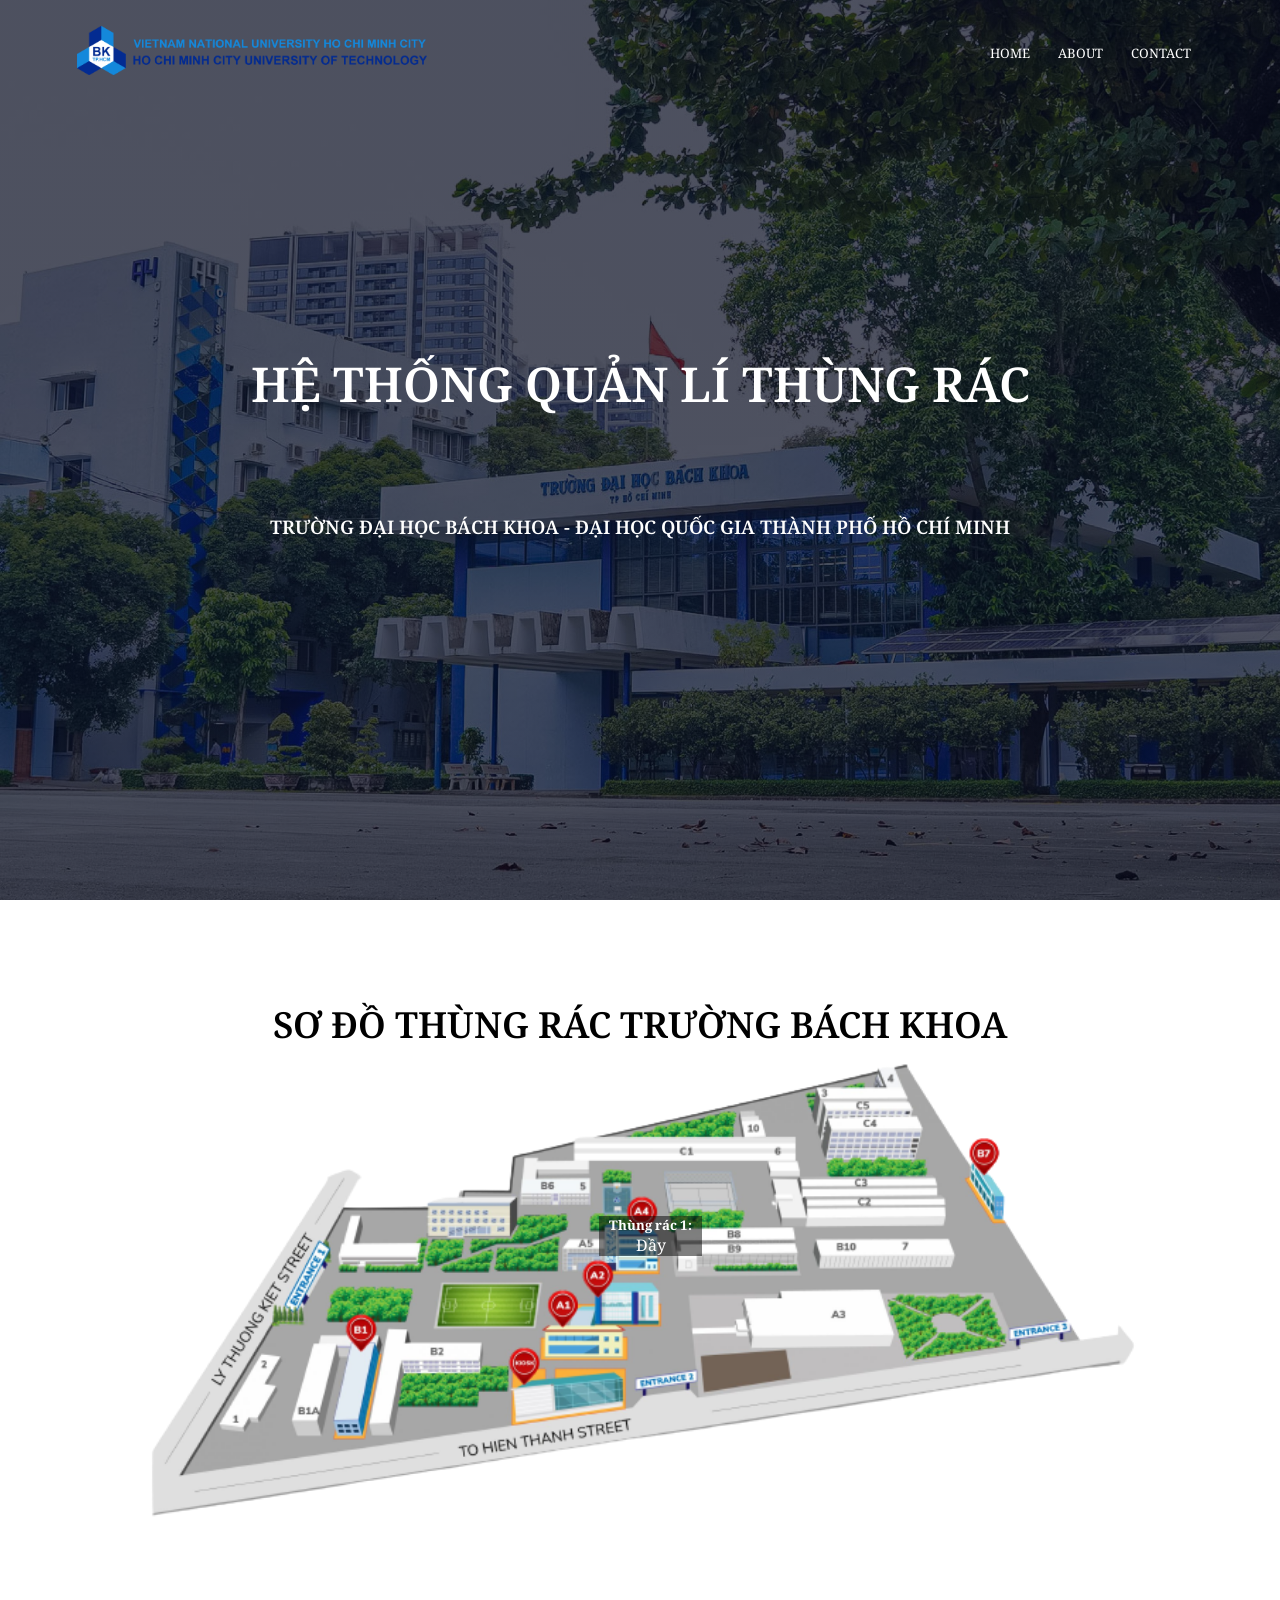
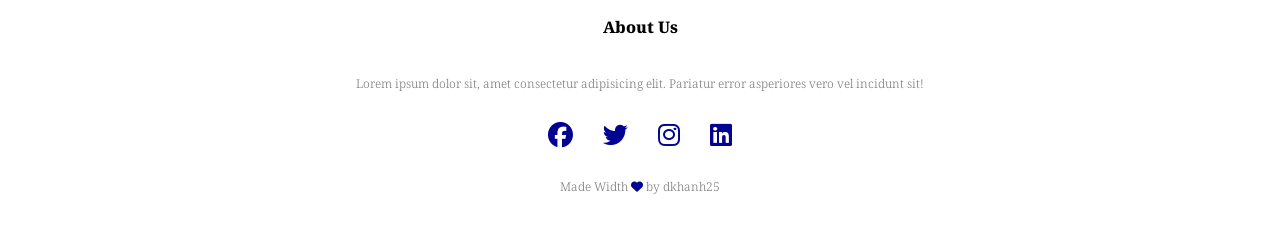
==== index.html @ ce169d9d "Add files via upload" ====
<!DOCTYPE html>
<html lang="en">
  <head>
    <meta charset="UTF-8" />
    <meta http-equiv="X-UA-Compatible" content="IE=edge" />
    <meta name="viewport" content="width=device-width, initial-scale=1.0" />
    <title>University Website</title>
    <link rel="stylesheet" href="style.css" />
    <link rel="preconnect" href="https://fonts.googleapis.com" />
    <link rel="preconnect" href="https://fonts.gstatic.com" crossorigin />
    <link
      href="https://fonts.googleapis.com/css2?family=Noto+Serif:ital,wght@0,400;0,700;1,400;1,700&display=swap"
      rel="stylesheet"
    />
    <link rel="stylesheet" href="https://cdnjs.cloudflare.com/ajax/libs/font-awesome/6.2.1/css/all.min.css" integrity="sha512-MV7K8+y+gLIBoVD59lQIYicR65iaqukzvf/nwasF0nqhPay5w/9lJmVM2hMDcnK1OnMGCdVK+iQrJ7lzPJQd1w==" crossorigin="anonymous" referrerpolicy="no-referrer" />    <body>
    <section class="header">
      <nav>
        <a href="index.html"><img src="./images/bk_name_en.png" alt="" /></a>
        <div class="nav-links" id="navLinks">
          <i class="fa-solid fa fa-xmark" onclick="hideMenu()"></i>
          <ul>
            <li><a href="./index.html">HOME</a></li>
            <li><a href="./about.html">ABOUT</a></li>
            <li><a href="./contact.html">CONTACT</a></li>
          </ul>
        </div>
        <i class="fa-solid fa fa-bars" onclick="showMenu()"></i>
      </nav>
      <div class="text-box">
        <h1>HỆ THỐNG QUẢN LÍ THÙNG RÁC </h1>
        <pre>



        </pre>
        <h3>TRƯỜNG ĐẠI HỌC BÁCH KHOA - ĐẠI HỌC QUỐC GIA THÀNH PHỐ HỒ CHÍ MINH</h3>
      </div>
    </section>

    <!-- course -->

    <section class="course">
      <h1>SƠ ĐỒ THÙNG RÁC TRƯỜNG BÁCH KHOA</h1>
        <div class="campus-col">
          <img src="./images/map.png" alt="">
          <div class="text-block">
            <h5> Thùng rác 1: </h5>
            <h8> Đầy</h8>
          </div>
          </div>



    <!--------- footer --------->

    <section class="footer">
      <h4>About Us</h4>
      <p>Lorem ipsum dolor sit, amet consectetur adipisicing elit. Pariatur error asperiores vero vel incidunt sit!</p>
      
      <div>
        <div> 
          
        </div>
      <div> 

        
      </div>

      
      </div>
      
      <div class="icons">
        <i class="fa-brands fa-facebook"></i>
        <i class="fa-brands fa-twitter"></i>
        <i class="fa-brands fa-instagram"></i>
        <i class="fa-brands fa-linkedin"></i>
      </div>
      <p>Made Width <i class="fa-solid fa-heart"></i> by dkhanh25</p>
    </section>

    <script src="script.js"></script>
  </body>
</html>
---- style.css ----
* {
  font-family: "Noto Serif", serif;
  margin: 0;
  padding: 0;
  box-sizing: border-box;
}
.header {
  min-height: 100vh;
  width: 100%;
  background-image: linear-gradient(rgba(4, 9, 30, 0.7), rgba(4, 9, 30, 0.7)),
    url(./images/36986508.jpeg);
  background-position: center;
  background-size: cover;
  position: relative;
}

nav {
  display: flex;
  padding: 2% 6%;
  justify-content: space-between;
  align-items: center;
}
nav img {
  width: 350px;
}
.nav-links {
  flex: 1;
  text-align: right;
}

.nav-links ul li {
  list-style: none;
  display: inline-block;
  padding: 8px 12px;
  position: relative;
}
.nav-links ul li a {
  color: #fff;
  text-decoration: none;
  font-size: 13px;
}
.nav-links ul li::after {
  content: "";
  width: 0%;
  height: 2px;
  background: #030391;
  display: block;
  margin: auto;
  transition: 0.5s;
}
.nav-links ul li:hover::after {
  width: 100%;
}
.text-box {
  position: absolute;
  top: 50%;
  right: 50%;
  transform: translate(50%, -50%);
  text-align: center;
  color: #fff;
  width: 90%;
}
.text-box h1 {
  font-size: 48px;
}
.text-box p {
  margin: 10px 0 40px;
  font-size: 14px;
}
.hero-btn {
  display: inline-block;
  text-decoration: none;
  color: #fff;
  border: 1px solid #fff;
  padding: 12px 34px;
  font-size: 13px;
  background-color: transparent;
  position: relative;
  cursor: pointer;
}
.hero-btn:hover {
  border: 1px solid #030391;
  background: #030391;
  transition: 1s;
  color: #fff;
}
nav .fa {
  display: none;
}
@media (max-width: 700px) {
  .text-box h1 {
    font-size: 20px;
  }
  .text-box h1000 {
    font-size: 10px;
  }
  .nav-links ul li {
    display: block;
  }
  .nav-links {
    position: absolute;
    background: #030391;
    height: 100vh;
    width: 200px;
    top: -800px;
    right: 0px;
    text-align: left;
    z-index: 2;
    transition: 0.7s;
  }
  nav .fa {
    display: block;
    color: #fff;
    margin: 10px;
    font-size: 22px;
    cursor: pointer;
  }
  .nav-links ul {
    padding: 30px;
  }
}

/* course */

.course {
  width: 80%;
  margin: auto;
  text-align: center;
  padding-top: 100px;
}
h1 {
  font-size: 36px;
  font-weight: 600;
}
p {
  color: #777;
  font-size: 12px;
  font-weight: 300;
  line-height: 22px;
  padding: 10px;
}
.row {
  margin-top: 5%;
  display: flex;
  justify-content: space-between;
}
.course-col {
  flex-basis: 31%;
  background-color: #fff3f3;
  border-radius: 10px;
  margin-bottom: 5%;
  padding: 20px 12px;
  box-sizing: border-box;
  transition: 0.5s;
}
h3 {
  text-align: center;
  font-weight: 600;
  margin: 10px 0;
}
.course-col:hover {
  box-shadow: 0 0 20px 0px rgba(0, 0, 0, 0.2);
}
@media (max-width: 700px) {
  .row {
    flex-direction: column;
  }
}

/* campus */

.campus {
  width: 80%;
  margin: auto;
  text-align: center;
  padding-top: 50px;
}
.campus-col {
  flex-basis: 32%;
  border-radius: 10px;
  margin-bottom: 30px;
  position: relative;
  overflow: hidden;
}
.campus-col img {
  width: 100%;
  display: block;
}
.layer {
  background: transparent;
  height: 100%;
  width: 100%;
  position: absolute;
  top: 0;
  left: 0;
  transition: 0.5s;
}
.layer:hover {
  background: rgba(3, 43, 145);
}
.layer h3 {
  width: 100%;
  font-weight: 300;
  color: #fff;
  font-size: 20px;
  bottom: 0;
  left: 50%;
  transform: translateX(-50%);
  position: absolute;
  opacity: 0;
  transition: 0.5s;
}
.layer:hover h3 {
  bottom: 49%;
  opacity: 1;
}
/* facilities */
.facilities {
  width: 80%;
  margin: auto;
  text-align: center;
  padding-top: 100px;
}
.facilities-col {
  flex-basis: 31%;
  border-radius: 10px;
  margin-bottom: 5%;
  text-align: left;
}
.facilities-col img {
  width: 100%;
  border-radius: 10px;
}
.facilities-col p {
  padding: 0;
}
.facilities-col h3 {
  margin-top: 16px;
  margin-bottom: 15px;
  text-align: left;
}

/* tetimonials */

.testimonials {
  width: 80%;
  margin: auto;
  padding-top: 100px;
  text-align: center;
}
.testimonial-col {
  flex-basis: 44%;
  border-radius: 10px;
  margin-bottom: 5%;
  text-align: left;
  background: #fff3f3;
  padding: 25px;
  cursor: pointer;
  display: flex;
}
.testimonial-col img {
  height: 40px;
  margin-left: 5px;
  margin-right: 30px;
  border-radius: 50%;
}
.testimonial-col p {
  padding: 0;
}
.testimonial-col h3 {
  margin-top: 15px;
  text-align: left;
}
.testimonial-col i {
  color: #030391;
}
@media (max-width: 700px) {
  .testimonial-col img {
    margin-left: 0px;
    margin-right: 15px;
  }
}

/* call to action */

.cta {
  margin: 100px auto;
  width: 80%;
  background-image: linear-gradient(rgba(4, 9, 30, 0.7), rgba(4, 9, 30, 0.7)),
    url(./images/banner2.jpg);
  background-position: center;
  background-size: cover;
  border-radius: 10px;
  text-align: center;
  padding: 100px 0;
}
.cta h1 {
  color: #fff;
  margin-bottom: 40px;
  padding: 0;
}
@media (max-width: 700px) {
  .cta h1 {
    font-size: 20px;
  }
}

/* 
footer */

.footer {
  width: 100%;
  text-align: center;
  padding: 30px 0;
}
.footer h4 {
  margin-bottom: 25px;
  margin-top: 20px;
  font-weight: 800;
}
.icons i {
  color: #030391;
  margin: 0 13px;
  cursor: pointer;
  padding: 18px 0;
  font-size: 25px;
}
.fa-heart {
  color: #030391;
}

/* -----ABOUT US START HERE --------*/

.sub-header {
  height: 50vh;
  width: 100%;
  background-image: linear-gradient(rgba(4, 9, 30, 0.7), rgba(4, 9, 30, 0.7)),
    url(./images/36986508.jpeg);
  background-position: center;
  background-size: cover;
  text-align: center;
  color: #fff;
}
.sub-header h1 {
  margin-top: 50px;
}
.about-us img {
  width: 80%;
  margin: auto;
  padding-top: 80px;
  padding-bottom: 50px;
}
.about-col {
  flex-basis: 48%;
  padding: 30px 2px;
}
.about-col img{
  width: 100%;
}
.about-col h1{
  padding-top: 0;
}
.about-col p {
  padding: 15px 0 25px;
}
.red-btn{
  border: 1px solid #030391;
  background: transparent;
  color: #030391;
}
.red-btn:hover{
  color: #fff;
}

/* blog content  */

.blog-content{
  width: 80%;
  margin: auto;
  padding: 60px 0;
}
.blog-left{
  flex-basis: 65%;
}
.blog-left img {
  width: 100%;
}
.blog-left h2 {
  color: #222;
  font-weight: 600;
  margin: 30px 0;
}
.blog-left p {
  color: #999;
  padding: 0;
}
.blog-right{
  flex-basis: 32%;
}
.blog-right h3 {
  background: #030391;
  color: #fff;
  padding: 7px 0;
  font-size: 16px;
  margin-bottom: 20px;
}
.blog-right div {
  display: flex;
  align-items: center;
  justify-content: space-between;
  color: #555;
  padding: 8px;
  box-sizing: border-box;
}
.comment-box{
  border: 1px solid #ccc;
  margin: 50px 0;
  padding: 10px 20px;
}
.comment-box h3{
  text-align: left;
}
.comment-form input, .comment-form textarea{
  width: 100%;
  padding: 10px;
  margin: 15px 0;
  box-sizing: border-box;
  border: none;
  outline: none;
  background: #f0f0f0;
}
.comment-form button {
  margin: 10px 0;
}

@media (max-width:700px){
  .sub-header h1{
    font-size: 20px;
  }
}

/* contact us page */

.location {
  width: 80%;
  margin: auto;
  padding: 80px 0;
}
.location iframe {
  width: 100%;
}
.contact-us{
  width: 80%;
  margin: auto;
}
.contact-col{
  flex-basis: 48%;
  margin-bottom: 30px;
}
.contact-col div {
  display: flex;
  align-items: center;
  margin-bottom: 40px;
}
.contact-col div i {
  font-size: 28px;
  color:#030391;
  margin: 10px;
  margin-right: 30px;
}
.contact-col div p{
  padding: 0;
}
.contact-col div h5{
  font-size: 20px;
  margin-bottom: 5px;
  color: #555;
  font-weight: 400;
}
.contact-col input, .contact-col textarea{
  width: 100%;
  padding: 15px;
  margin-bottom: 17px;
  outline: none;
  border: 1px solid #ccc;
  box-sizing: border-box;
}

.text-block {
  position: absolute;
  bottom: 280px;
  right: 450px;
  background-color: rgba(0, 0, 0, 0.5);
  color: white;
  padding-left: 10px;
  padding-right: 10px;
}
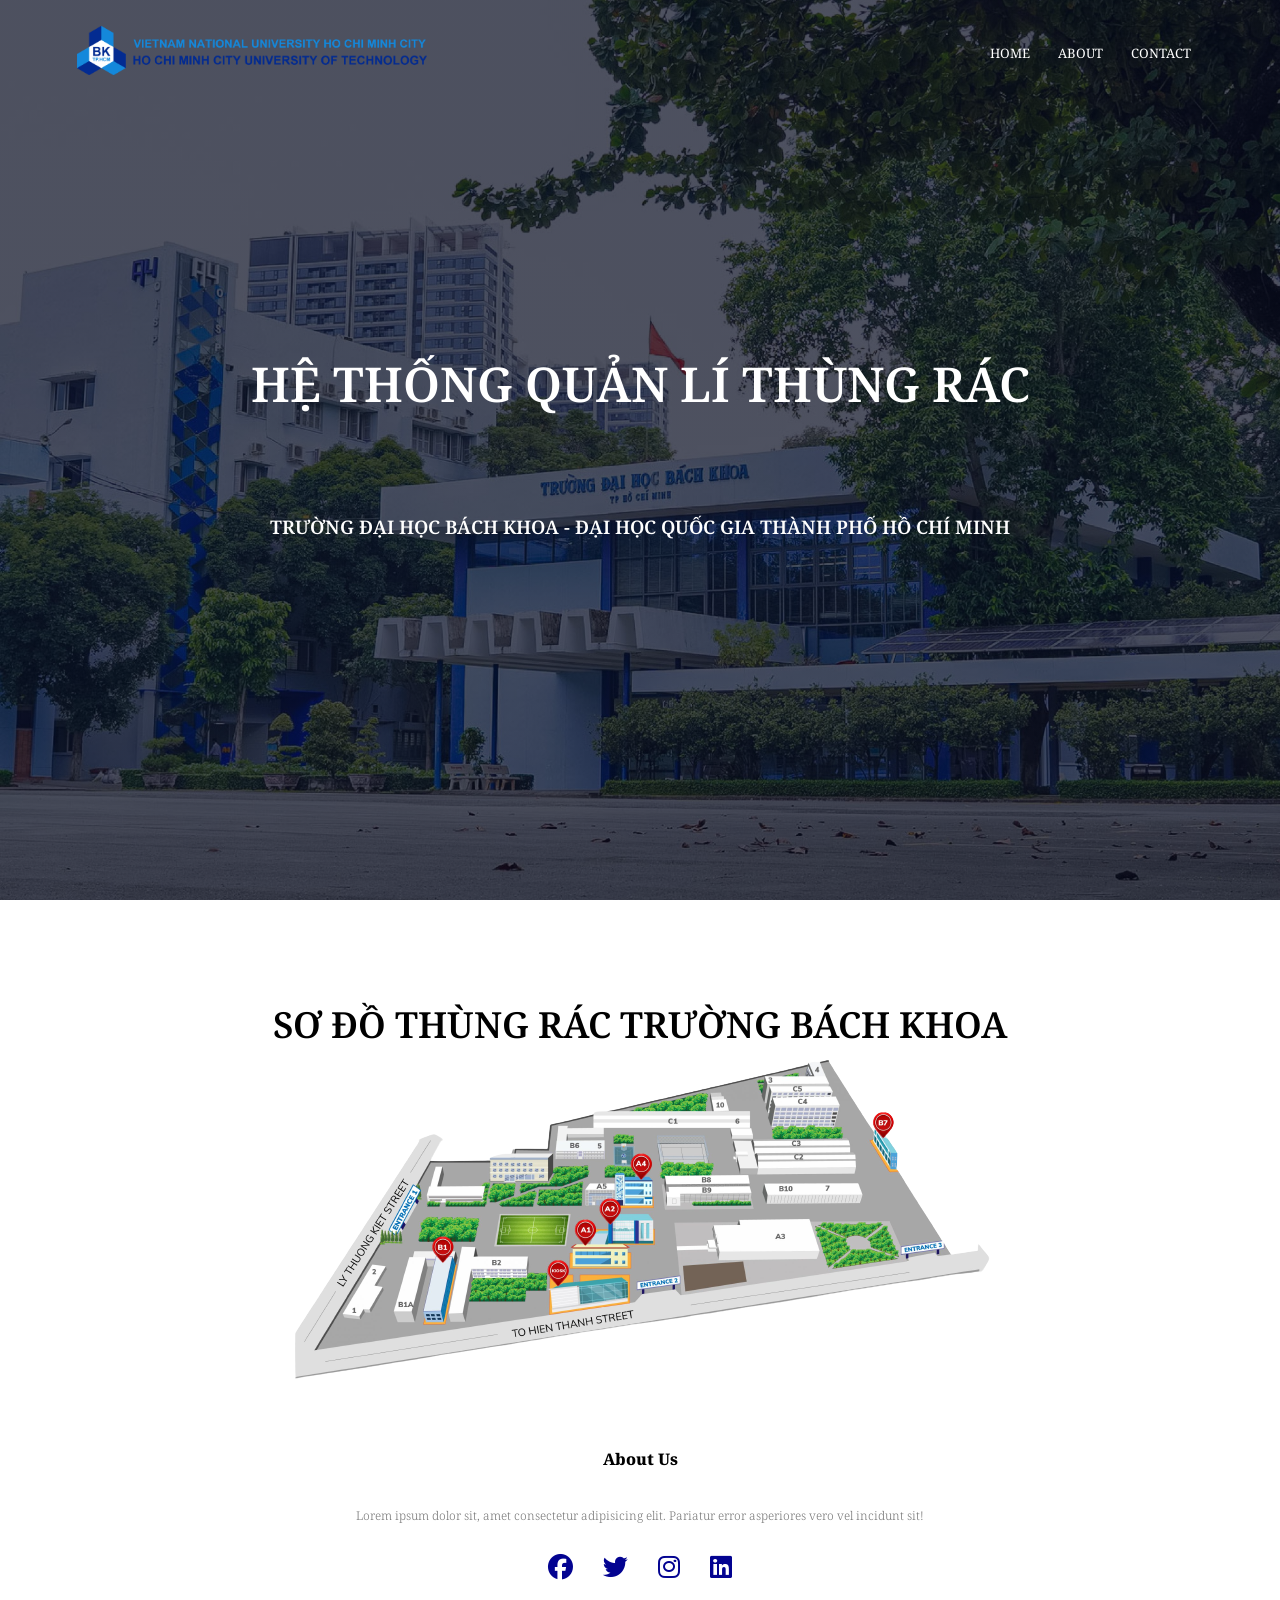
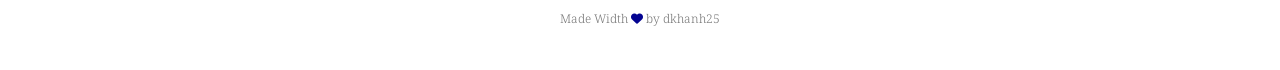
==== commit a6a991ca: "Update sync data by sheet" ====
--- a/index.html
+++ b/index.html
@@ -41,13 +41,47 @@
 
     <section class="course">
       <h1>SƠ ĐỒ THÙNG RÁC TRƯỜNG BÁCH KHOA</h1>
-        <div class="campus-col">
-          <img src="./images/map.png" alt="">
-          <div class="text-block">
-            <h5> Thùng rác 1: </h5>
-            <h8> Đầy</h8>
-          </div>
-          </div>
+        <div>   
+          <img src="./images/map.png" usemap="#image-map">
+          <map name="image-map">
+              <area shape="circle" coords="164,200,30" title="Circle" id="rect">
+          </map>
+        </svg>
+        </div>
+
+        
+
+
+
+          <script>
+            // When the user clicks on <div>, open the popup
+            function myFunction() {
+              alert("hahaha");
+            }
+      
+            function showData(data) {
+              var popup = document.getElementById("myPopup");
+              popup.textContent = data[0][0]; // assuming the data is in the first cell of the first row
+              popup.classList.toggle("show");
+            }
+
+            //https://docs.google.com/spreadsheets/d/1WlH7dcRNeIYNvG4e0TGHvJads6KULYOR2kfSLNz4Xyo/edit#gid=0
+            document.getElementById("rect").addEventListener("click", function() {
+    // Replace 'spreadsheetId' and 'range' with your actual values
+            var url = "https://sheets.googleapis.com/v4/spreadsheets/1WlH7dcRNeIYNvG4e0TGHvJads6KULYOR2kfSLNz4Xyo/values/A2:B8?key=AIzaSyCCr-SQHp7a8hy9oJfL1WZmSAiQOgDt2Ng";
+    fetch(url)
+        .then(response => response.json())
+        .then(data => {
+            var alertText = data.values[0][1]; // Assuming the data is in the first cell of the first row
+            alert("Tình trạng thùng rác: " + alertText);
+        })
+        .catch(error => console.error('Error:', error));
+});
+
+          </script>
+      
+
+
 
 
 
@@ -79,5 +113,7 @@
     </section>
 
     <script src="script.js"></script>
+    <script async defer src="https://apis.google.com/js/api.js" onload="gapiLoaded()"></script>
+    <script async defer src="https://accounts.google.com/gsi/client" onload="gisLoaded()"></script>
   </body>
-</html>+</html>
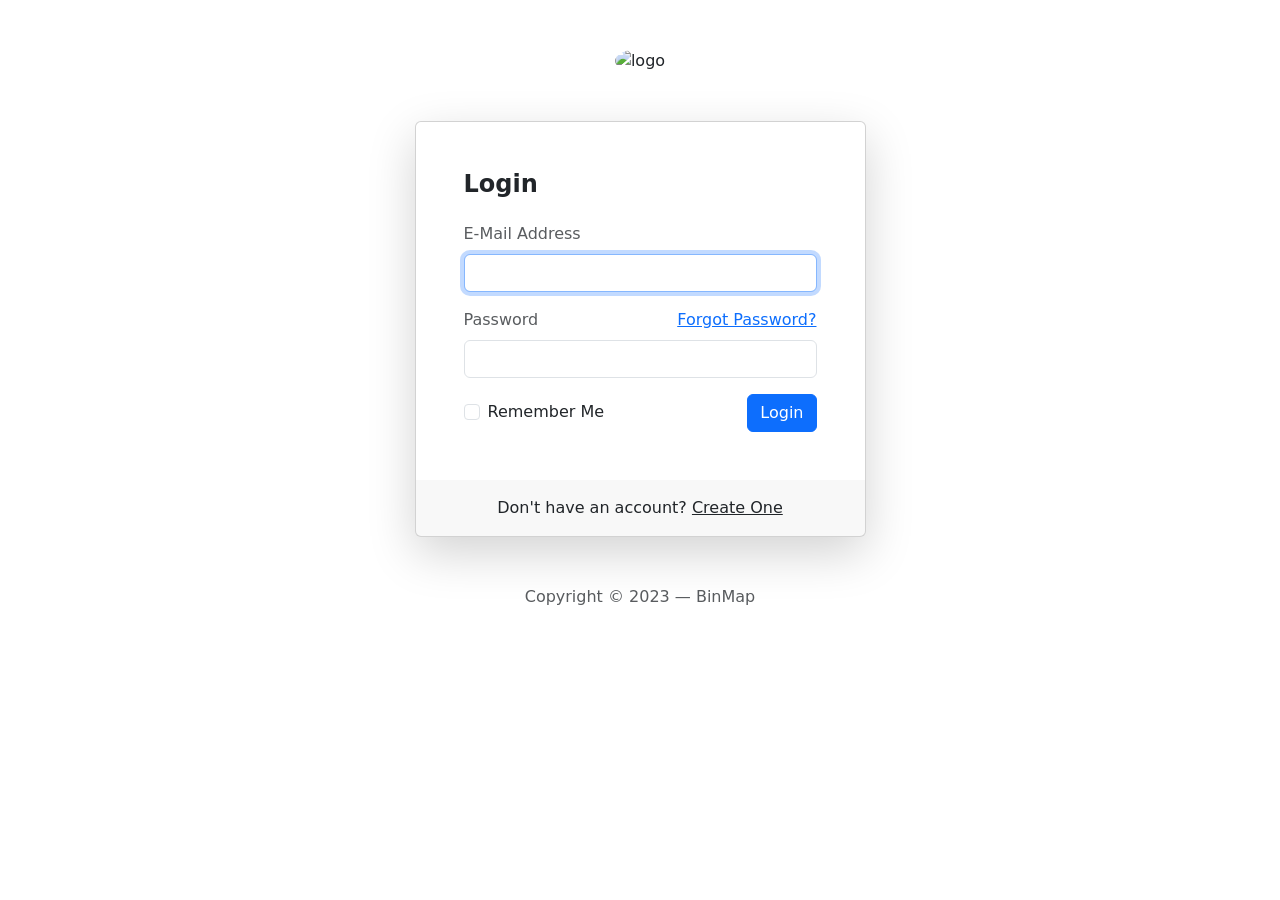
==== commit 1a8421fa: "Add files via upload" ====
--- a/index.html
+++ b/index.html
@@ -1,119 +1,72 @@
-<!DOCTYPE html>
-<html lang="en">
-  <head>
-    <meta charset="UTF-8" />
-    <meta http-equiv="X-UA-Compatible" content="IE=edge" />
-    <meta name="viewport" content="width=device-width, initial-scale=1.0" />
-    <title>University Website</title>
-    <link rel="stylesheet" href="style.css" />
-    <link rel="preconnect" href="https://fonts.googleapis.com" />
-    <link rel="preconnect" href="https://fonts.gstatic.com" crossorigin />
-    <link
-      href="https://fonts.googleapis.com/css2?family=Noto+Serif:ital,wght@0,400;0,700;1,400;1,700&display=swap"
-      rel="stylesheet"
-    />
-    <link rel="stylesheet" href="https://cdnjs.cloudflare.com/ajax/libs/font-awesome/6.2.1/css/all.min.css" integrity="sha512-MV7K8+y+gLIBoVD59lQIYicR65iaqukzvf/nwasF0nqhPay5w/9lJmVM2hMDcnK1OnMGCdVK+iQrJ7lzPJQd1w==" crossorigin="anonymous" referrerpolicy="no-referrer" />    <body>
-    <section class="header">
-      <nav>
-        <a href="index.html"><img src="./images/bk_name_en.png" alt="" /></a>
-        <div class="nav-links" id="navLinks">
-          <i class="fa-solid fa fa-xmark" onclick="hideMenu()"></i>
-          <ul>
-            <li><a href="./index.html">HOME</a></li>
-            <li><a href="./about.html">ABOUT</a></li>
-            <li><a href="./contact.html">CONTACT</a></li>
-          </ul>
-        </div>
-        <i class="fa-solid fa fa-bars" onclick="showMenu()"></i>
-      </nav>
-      <div class="text-box">
-        <h1>HỆ THỐNG QUẢN LÍ THÙNG RÁC </h1>
-        <pre>
-
-
-
-        </pre>
-        <h3>TRƯỜNG ĐẠI HỌC BÁCH KHOA - ĐẠI HỌC QUỐC GIA THÀNH PHỐ HỒ CHÍ MINH</h3>
-      </div>
-    </section>
-
-    <!-- course -->
-
-    <section class="course">
-      <h1>SƠ ĐỒ THÙNG RÁC TRƯỜNG BÁCH KHOA</h1>
-        <div>   
-          <img src="./images/map.png" usemap="#image-map">
-          <map name="image-map">
-              <area shape="circle" coords="164,200,30" title="Circle" id="rect">
-          </map>
-        </svg>
-        </div>
-
-        
-
-
-
-          <script>
-            // When the user clicks on <div>, open the popup
-            function myFunction() {
-              alert("hahaha");
-            }
-      
-            function showData(data) {
-              var popup = document.getElementById("myPopup");
-              popup.textContent = data[0][0]; // assuming the data is in the first cell of the first row
-              popup.classList.toggle("show");
-            }
-
-            //https://docs.google.com/spreadsheets/d/1WlH7dcRNeIYNvG4e0TGHvJads6KULYOR2kfSLNz4Xyo/edit#gid=0
-            document.getElementById("rect").addEventListener("click", function() {
-    // Replace 'spreadsheetId' and 'range' with your actual values
-            var url = "https://sheets.googleapis.com/v4/spreadsheets/1WlH7dcRNeIYNvG4e0TGHvJads6KULYOR2kfSLNz4Xyo/values/A2:B8?key=AIzaSyCCr-SQHp7a8hy9oJfL1WZmSAiQOgDt2Ng";
-    fetch(url)
-        .then(response => response.json())
-        .then(data => {
-            var alertText = data.values[0][1]; // Assuming the data is in the first cell of the first row
-            alert("Tình trạng thùng rác: " + alertText);
-        })
-        .catch(error => console.error('Error:', error));
-});
-
-          </script>
-      
-
-
-
-
-
-    <!--------- footer --------->
-
-    <section class="footer">
-      <h4>About Us</h4>
-      <p>Lorem ipsum dolor sit, amet consectetur adipisicing elit. Pariatur error asperiores vero vel incidunt sit!</p>
-      
-      <div>
-        <div> 
-          
-        </div>
-      <div> 
-
-        
-      </div>
-
-      
-      </div>
-      
-      <div class="icons">
-        <i class="fa-brands fa-facebook"></i>
-        <i class="fa-brands fa-twitter"></i>
-        <i class="fa-brands fa-instagram"></i>
-        <i class="fa-brands fa-linkedin"></i>
-      </div>
-      <p>Made Width <i class="fa-solid fa-heart"></i> by dkhanh25</p>
-    </section>
-
-    <script src="script.js"></script>
-    <script async defer src="https://apis.google.com/js/api.js" onload="gapiLoaded()"></script>
-    <script async defer src="https://accounts.google.com/gsi/client" onload="gisLoaded()"></script>
-  </body>
-</html>
+<!DOCTYPE html>
+<html lang="en">
+<head>
+	<meta charset="utf-8">
+	<meta name="author" content="Muhamad Nauval Azhar">
+	<meta name="viewport" content="width=device-width,initial-scale=1">
+	<meta name="description" content="This is a login page template based on Bootstrap 5">
+	<title>Bootstrap 5 Login Page</title>
+	<link href="https://cdn.jsdelivr.net/npm/bootstrap@5.0.0-beta2/dist/css/bootstrap.min.css" rel="stylesheet" integrity="sha384-BmbxuPwQa2lc/FVzBcNJ7UAyJxM6wuqIj61tLrc4wSX0szH/Ev+nYRRuWlolflfl" crossorigin="anonymous">
+</head>
+
+<body>
+	<section class="h-100">
+		<div class="container h-100">
+			<div class="row justify-content-sm-center h-100">
+				<div class="col-xxl-4 col-xl-5 col-lg-5 col-md-7 col-sm-9">
+					<div class="text-center my-5">
+						<img src="./images/binMap.jpg" class="rounded-circle" alt="logo" width="100">
+					</div>
+					<div class="card shadow-lg">
+						<div class="card-body p-5">
+							<h1 class="fs-4 card-title fw-bold mb-4">Login</h1>
+							<form method="POST" class="needs-validation" novalidate="" autocomplete="off">
+								<div class="mb-3">
+									<label class="mb-2 text-muted" for="email">E-Mail Address</label>
+									<input id="email" type="email" class="form-control" name="email" value="" required autofocus>
+									<div class="invalid-feedback">
+										Email is invalid
+									</div>
+								</div>
+
+								<div class="mb-3">
+									<div class="mb-2 w-100">
+										<label class="text-muted" for="password">Password</label>
+										<a href="forgot.html" class="float-end">
+											Forgot Password?
+										</a>
+									</div>
+									<input id="password" type="password" class="form-control" name="password" required>
+								    <div class="invalid-feedback">
+								    	Password is required
+							    	</div>
+								</div>
+
+								<div class="d-flex align-items-center">
+									<div class="form-check">
+										<input type="checkbox" name="remember" id="remember" class="form-check-input">
+										<label for="remember" class="form-check-label">Remember Me</label>
+									</div>
+									<button type="submit" class="btn btn-primary ms-auto" id="loginButton">
+										Login
+									</button>
+								</div>
+							</form>
+						</div>
+						<div class="card-footer py-3 border-0">
+							<div class="text-center">
+								Don't have an account? <a href="register.html" class="text-dark">Create One</a>
+							</div>
+						</div>
+					</div>
+					<div class="text-center mt-5 text-muted">
+						Copyright &copy; 2023 &mdash; BinMap
+					</div>
+				</div>
+			</div>
+		</div>
+	</section>
+
+	<script src="./login.js"></script>
+</body>
+</html>
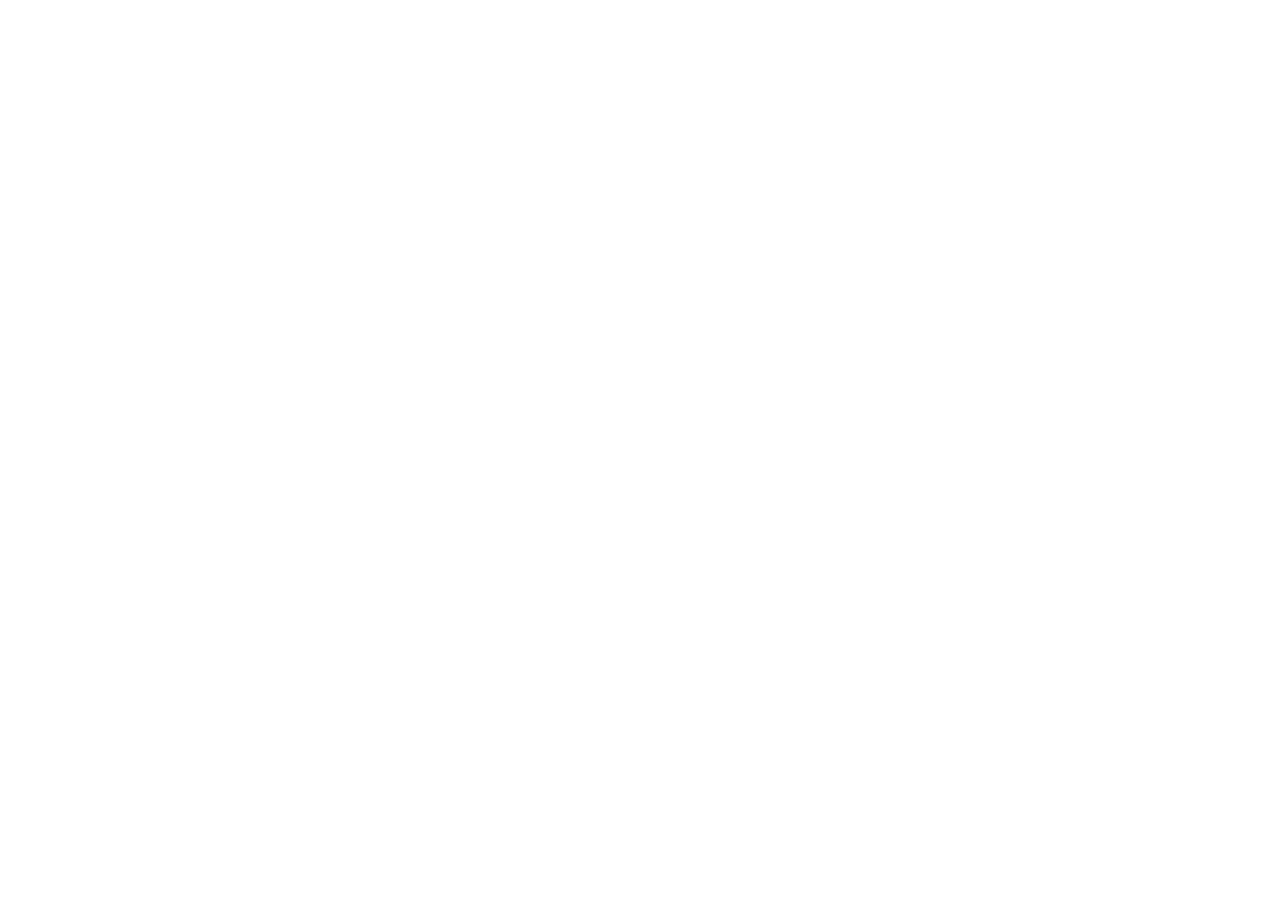
==== commit 04d880df: "chore: change bg color" ====
--- a/index.html
+++ b/index.html
@@ -1,72 +1,137 @@
 <!DOCTYPE html>
 <html lang="en">
-<head>
-	<meta charset="utf-8">
-	<meta name="author" content="Muhamad Nauval Azhar">
-	<meta name="viewport" content="width=device-width,initial-scale=1">
-	<meta name="description" content="This is a login page template based on Bootstrap 5">
-	<title>Bootstrap 5 Login Page</title>
-	<link href="https://cdn.jsdelivr.net/npm/bootstrap@5.0.0-beta2/dist/css/bootstrap.min.css" rel="stylesheet" integrity="sha384-BmbxuPwQa2lc/FVzBcNJ7UAyJxM6wuqIj61tLrc4wSX0szH/Ev+nYRRuWlolflfl" crossorigin="anonymous">
-</head>
+  <head>
+    <meta charset="UTF-8" />
+    <meta name="viewport" content="width=device-width, initial-scale=1.0" />
+    <meta http-equiv="X-UA-Compatible" content="ie=edge" />
+    <title>Happy Valentine Tnguyennn:33</title>
+    <link
+      rel="stylesheet"
+    />
+    <link rel="shortcut icon" type="image/png" href="./img/heart.svg" />
+    <link rel="stylesheet" href="style/style.css" />
+  </head>
 
-<body>
-	<section class="h-100">
-		<div class="container h-100">
-			<div class="row justify-content-sm-center h-100">
-				<div class="col-xxl-4 col-xl-5 col-lg-5 col-md-7 col-sm-9">
-					<div class="text-center my-5">
-						<img src="./images/binMap.jpg" class="rounded-circle" alt="logo" width="100">
-					</div>
-					<div class="card shadow-lg">
-						<div class="card-body p-5">
-							<h1 class="fs-4 card-title fw-bold mb-4">Login</h1>
-							<form method="POST" class="needs-validation" novalidate="" autocomplete="off">
-								<div class="mb-3">
-									<label class="mb-2 text-muted" for="email">E-Mail Address</label>
-									<input id="email" type="email" class="form-control" name="email" value="" required autofocus>
-									<div class="invalid-feedback">
-										Email is invalid
-									</div>
-								</div>
+  <body>
+    <div class="container">
+      <div class="one">
+        <h1 class="one">
+          Hey
+          <span id="name">Tnguyenn</span>
+        </h1>
+        <p class="two" id="greetingText">Do you know what today isss:33</p>
+      </div>
+      <div class="three">
+        <p>It's Valunggtunggg :D</p>
+      </div>
+      <div class="four">
+        <div class="text-box">
+          <p class="hbd-chatbox">
+            Happy Valentine's Day!! Yeee! Love and blah blah...
+          </p>
+          <p class="fake-btn">Send</p>
+        </div>
+      </div>
+      <div class="five">
+        <p class="idea-1">That's what I was going to do.</p>
+        <p class="idea-2">But then I stopped.</p>
+        <p class="idea-3">
+          I realised, I wanted to do something <strong>special</strong>.
+        </p>
+        <p class="idea-4">Because,</p>
+        <p class="idea-5">
+          You are Special
+          <span>:)</span>
+        </p>
+        <p class="idea-6">
+          <span>S</span>
+          <span>O</span>
+        </p>
+      </div>
+      <div class="six">
+        <img src="img/vector.jpg" alt="" class = "girl-dp" id="imagePath" />
+        <div class="wish">
+          <h3 class="wish-hbd">Happy Valentine's Day Gorgeous</h3>
+          <h5 id="wishText">kuch kuch</h5>
+        </div>
+      </div>
+      <div class="seven">
+        <div class="baloons">
+          <img src="img/balloon.svg" alt="" />
+          <!-- <img src="img/music-note.svg" alt="" /> -->
+          <img src="img/smiling.svg" />
+          <img src="img/heart.svg" />
+          <!-- <img src="img/happy.svg" alt="" /> -->
+          <img src="img/balloon.svg" alt="" />
+          <!-- <img src="img/music-note.svg" alt="" /> -->
+          <!-- <img src="img/smiling.svg" /> -->
+          <img src="img/heart.svg" />
+          <img src="img/balloon.svg" alt="" />
+          <img src="img/music-note.svg" alt="" />
+          <img src="img/heart.svg" />
+          <img src="img/balloon.svg" alt="" />
+          <!-- <img src="img/music-note.svg" alt="" /> -->
+          <!-- <img src="img/smiling.svg" /> -->
+          
+          <img src="img/heart.svg" />
+          <img src="img/balloon.svg" alt="" />
+          <img src="img/heart.svg" />
+          <img src="img/heart.svg" />
+          <img src="img/music-note.svg" alt="" />
+          <img src="img/smiling.svg" />
+         
+          <img src="img/happy.svg" alt="" />
+          <img src="img/balloon.svg" alt="" />
+          <img src="img/heart.svg" />
+          <!-- <img src="img/music-note.svg" alt="" /> -->
+          <!-- <img src="img/heart.svg" />
+          
+          <img src="img/happy.svg" alt="" />
+          <img src="img/balloon.svg" alt="" />
+          <img src="img/music-note.svg" alt="" /> -->
+          <img src="img/smiling.svg" />
+          <!-- <img src="img/heart.svg" /> -->
+          <!-- <img src="img/happy.svg" alt="" /> -->
+        </div>
+      </div>
+      <div class="eight">
+        <svg viewBox="0 0 40 40" xmlnssvg/heart.svg.org/2000/svg">
+        <circle cx="20" cy="20" r="20" />
+      </svg>
+        <svg viewBox="0 0 40 40" xmlns="http://www.w3.org/2000/svg">
+          <circle cx="20" cy="20" r="20" />
+        </svg>
+        <svg viewBox="0 0 40 40" xmlns="http://www.w3.org/2000/svg">
+          <circle cx="20" cy="20" r="20" />
+        </svg>
+        <svg viewBox="0 0 40 40" xmlns="http://www.w3.org/2000/svg">
+          <circle cx="20" cy="20" r="20" />
+        </svg>
+        <svg viewBox="0 0 40 40" xmlns="http://www.w3.org/2000/svg">
+          <circle cx="20" cy="20" r="20" />
+        </svg>
+        <svg viewBox="0 0 40 40" xmlns="http://www.w3.org/2000/svg">
+          <circle cx="20" cy="20" r="20" />
+        </svg>
+        <svg viewBox="0 0 40 40" xmlns="http://www.w3.org/2000/svg">
+          <circle cx="20" cy="20" r="20" />
+        </svg>
+        <svg viewBox="0 0 40 40" xmlns="http://www.w3.org/2000/svg">
+          <circle cx="20" cy="20" r="20" />
+        </svg>
+        <svg viewBox="0 0 40 40" xmlns="http://www.w3.org/2000/svg">
+          <circle cx="20" cy="20" r="20" />
+        </svg>
+      </div>
+      <div class="nine">
+        <p>Okay, now come back and tell me if you liked it.</p>
+        <p id="replay">Or click, if you want to watch it again.</p>
+        <p class="last-smile">:)</p>
+      </div>
+    </div>
+  </body>
 
-								<div class="mb-3">
-									<div class="mb-2 w-100">
-										<label class="text-muted" for="password">Password</label>
-										<a href="forgot.html" class="float-end">
-											Forgot Password?
-										</a>
-									</div>
-									<input id="password" type="password" class="form-control" name="password" required>
-								    <div class="invalid-feedback">
-								    	Password is required
-							    	</div>
-								</div>
-
-								<div class="d-flex align-items-center">
-									<div class="form-check">
-										<input type="checkbox" name="remember" id="remember" class="form-check-input">
-										<label for="remember" class="form-check-label">Remember Me</label>
-									</div>
-									<button type="submit" class="btn btn-primary ms-auto" id="loginButton">
-										Login
-									</button>
-								</div>
-							</form>
-						</div>
-						<div class="card-footer py-3 border-0">
-							<div class="text-center">
-								Don't have an account? <a href="register.html" class="text-dark">Create One</a>
-							</div>
-						</div>
-					</div>
-					<div class="text-center mt-5 text-muted">
-						Copyright &copy; 2023 &mdash; BinMap
-					</div>
-				</div>
-			</div>
-		</div>
-	</section>
-
-	<script src="./login.js"></script>
-</body>
+  <script src="https://unpkg.com/babel-standalone@6/babel.min.js"></script>
+  <script src="https://cdnjs.cloudflare.com/ajax/libs/gsap/1.20.3/TweenMax.min.js"></script>
+  <script type="text/babel" src="script/main.js"></script>
 </html>
--- a/style/style.css
+++ b/style/style.css
@@ -0,0 +1,300 @@
+html {
+  box-sizing: border-box;
+}
+
+body {
+  margin: 0;
+  font-family: "Work Sans", sans-serif;
+}
+
+.container {
+  height: 100vh;
+  width: 100vh;
+  margin: 0 auto;
+  text-align: center;
+  visibility: hidden;
+  position: relative;
+  overflow: hidden;
+}
+
+.container div.six {
+  top: 10vh;
+  z-index: 1;
+}
+
+.container div.seven,
+.container div.eight {
+  width: 100vw;
+  height: 100vh;
+  position: fixed;
+  top: 0;
+}
+
+.container > div {
+  position: absolute;
+  left: 0;
+  right: 0;
+  top: 20vh;
+}
+
+.one {
+  font-size: 4.5rem;
+}
+
+.one > img {
+  vertical-align: middle;
+  margin-bottom: 10px;
+  max-width: 100%;
+  height: auto;
+}
+
+.two {
+  font-size: 1.2rem;
+  font-weight: lighter;
+}
+
+.three {
+  font-size: 3rem;
+}
+
+.four .text-box {
+  width: 600px;
+  margin: 0 auto;
+  border: 3px solid #aaa;
+  border-radius: 5px;
+  padding: 10px;
+  position: relative;
+}
+
+.text-box p {
+  margin: 0;
+  text-align: left;
+}
+
+.text-box span {
+  visibility: hidden;
+}
+
+.text-box .fake-btn {
+  position: absolute;
+  right: 5px;
+  bottom: 5px;
+  color: #fff;
+  background-color: rgb(255, 10, 198);
+  padding: 5px 8px;
+  border-radius: 3px;
+}
+
+.five p {
+  font-size: 2rem;
+  position: absolute;
+  left: 0;
+  right: 0;
+}
+
+.idea-3 strong {
+  padding: 3px 5px;
+  border-radius: 3px;
+  display: inline-block;
+}
+
+.five .idea-5 {
+  font-size: 4rem;
+}
+
+.idea-5 span,
+.idea-6 span,
+.wish-hbd span {
+  display: inline-block;
+}
+
+.idea-6 span {
+  font-size: 15rem;
+}
+
+.six {
+  position: relative;
+}
+
+.six img {
+  display: inline-block;
+  max-width: 45%;
+  height: auto;
+}
+
+.six .hat {
+  position: absolute;
+  width: 80px;
+  top: -35px;
+  left: 41.5%;
+  /* transform: scale(0.1); */
+}
+
+.baloons img {
+  display: inline-block;
+  position: absolute;
+  width: 200px;
+}
+
+.baloons img:nth-child(even) {
+  left: 10%;
+}
+
+.baloons img:nth-child(odd) {
+  right: 10%;
+}
+
+.baloons img:nth-child(3n + 0) {
+  left: 30%;
+}
+
+.eight svg {
+  width: 25px;
+  position: absolute;
+  top: 0;
+  left: 0;
+  visibility: hidden;
+  z-index: -1;
+}
+
+.eight svg:nth-child(1) {
+  top: 7vh;
+  left: 5vw;
+  fill: #bd6ecf;
+}
+
+.eight svg:nth-child(2) {
+  top: 23vh;
+  left: 35vw;
+  fill: #7dd175;
+}
+
+.eight svg:nth-child(3) {
+  top: 33vh;
+  left: 23vw;
+  fill: #349d8b;
+}
+
+.eight svg:nth-child(4) {
+  top: 43vh;
+  left: 57vw;
+  fill: #347a9d;
+}
+
+.eight svg:nth-child(5) {
+  top: 68vh;
+  left: 7vw;
+  fill: #c66053;
+}
+
+.eight svg:nth-child(6) {
+  top: 42vh;
+  left: 77vw;
+  fill: #bfaa40;
+}
+
+.eight svg:nth-child(7) {
+  top: 68vh;
+  left: 83vw;
+  fill: #e3bae8;
+}
+
+.eight svg:nth-child(8) {
+  top: 86vh;
+  left: 37vw;
+  fill: #8762cb;
+}
+
+.eight svg:nth-child(9) {
+  top: 94vh;
+  left: 87vw;
+  fill: #9a90da;
+}
+
+.wish-hbd {
+  font-size: 3em;
+  margin: 0;
+  /* text-transform: uppercase; */
+}
+
+.wish h5 {
+  font-weight: lighter;
+  font-size: 2rem;
+  margin: 10px 0 0;
+}
+
+.nine p {
+  font-size: 2rem;
+  font-weight: lighter;
+}
+
+#replay {
+  z-index: 3;
+  cursor: pointer;
+}
+
+/* Media Queries */
+@media screen and (max-height: 1000px) {
+  .six .hat {
+    left: 40%;
+  }
+}
+
+@media screen and (max-height: 800px) {
+  .six .hat {
+    left: 37%;
+  }
+}
+
+@media screen and (max-height: 700px) {
+  .six .hat {
+    left: 32%;
+  }
+}
+
+@media screen and (max-height: 850px) and (max-width: 450px) {
+  .six .hat {
+    left: 32%;
+  }
+}
+
+@media screen and (max-width: 500px) {
+  .container {
+    width: 90%;
+  }
+
+  .four .text-box {
+    width: 90%;
+  }
+
+  .text-box .fake-btn {
+    right: 5px;
+    bottom: -38px;
+  }
+
+  .idea-5 span {
+    display: block;
+  }
+
+  .idea-6 span {
+    font-size: 10rem;
+  }
+
+  .six .hat {
+    width: 50px;
+    top: -20px;
+  }
+
+  .wish-hbd {
+    font-size: 2.3em;
+  }
+
+  .wish h5 {
+    font-size: 1.4rem;
+  }
+
+  .nine p {
+    font-size: 1.5rem;
+    font-weight: lighter;
+  }
+}
